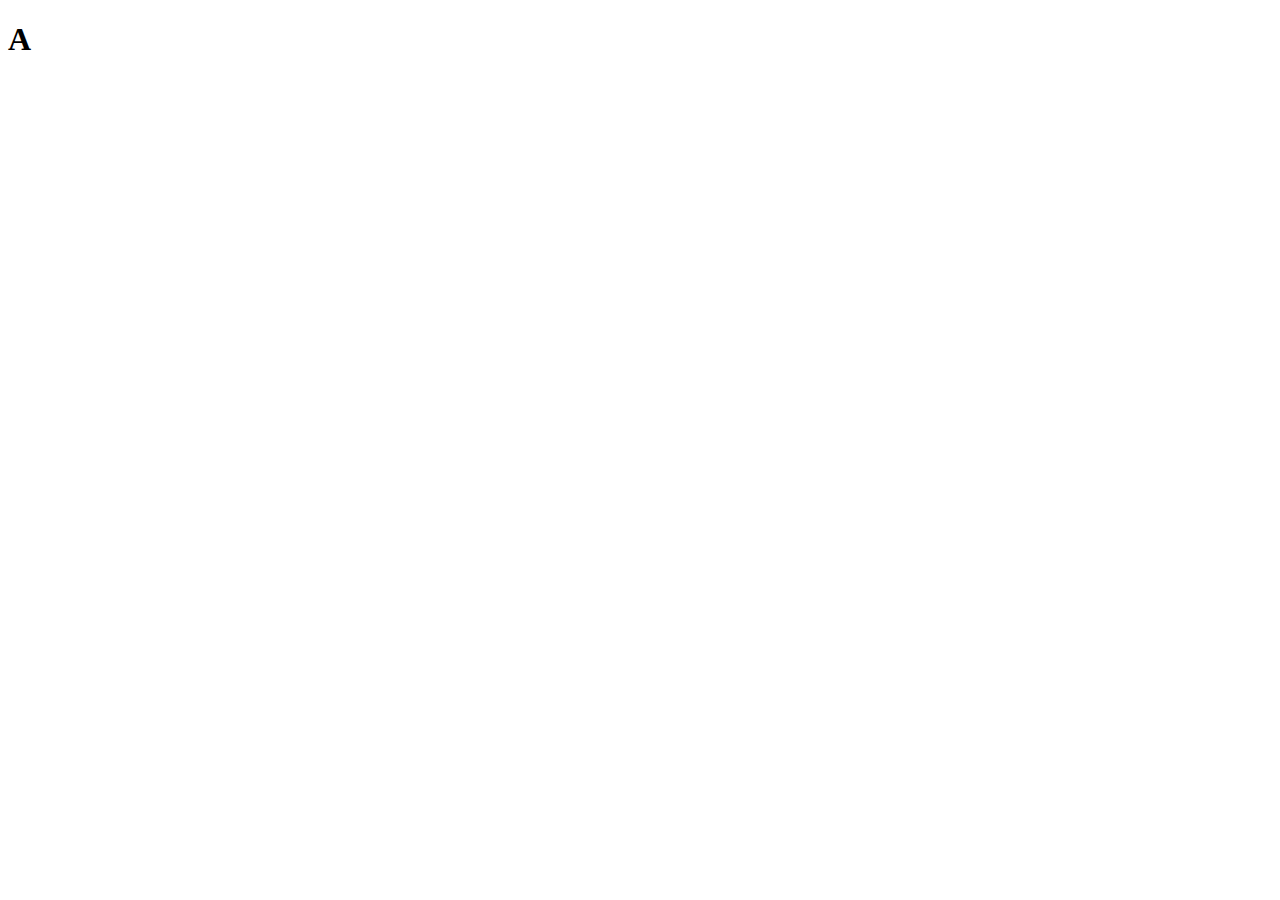
==== index.html @ 489866ae "criei a página principal" ====
<!DOCTYPE html>
<html lang="pt-br">
  <head>
    <meta charset="UTF-8" />
    <meta name="viewport" content="width=device-width, initial-scale=1.0" />
    <title>Projeto Redes Sociais</title>
    <link rel="shortcut icon" href="favicon.ico" type="image/x-icon" />
  </head>
  <body>
    <h1>A</h1>
  </body>
</html>
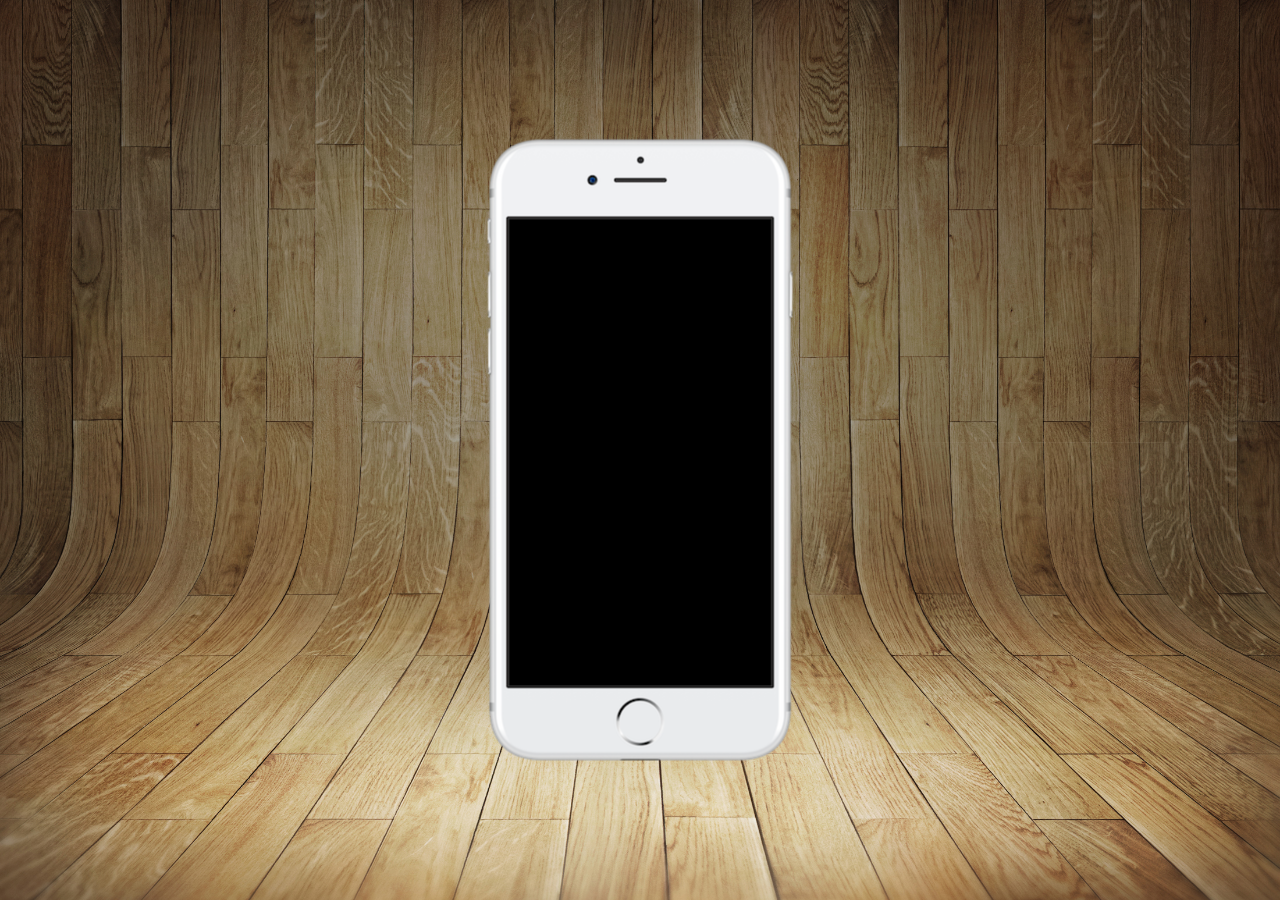
==== commit be69f8d1: "posicionamento telefone" ====
--- a/index.html
+++ b/index.html
@@ -5,8 +5,12 @@
     <meta name="viewport" content="width=device-width, initial-scale=1.0" />
     <title>Projeto Redes Sociais</title>
     <link rel="shortcut icon" href="favicon.ico" type="image/x-icon" />
+    <link rel="stylesheet" href="estilos/style.css" />
   </head>
   <body>
-    <h1>A</h1>
+    <main>
+      <section id="telefone"></section>
+      <section id="redes-sociais"></section>
+    </main>
   </body>
 </html>
--- a/estilos/style.css
+++ b/estilos/style.css
@@ -0,0 +1,39 @@
+@charset "UTF-8";
+
+* {
+  margin: 0px;
+  padding: 0px;
+  font-family: Arial, Helvetica, sans-serif;
+}
+
+html,
+body {
+  height: 100vh; /*altura total do navegador*/
+  width: 100vw; /*largura total do navegador*/
+  background-color: black;
+}
+
+body {
+  background: url(../imagens/fundo-madeira.jpg) no-repeat top center;
+  background-size: cover;
+  background-attachment: fixed;
+}
+
+main {
+  position: relative;
+  height: 100vh;
+}
+
+section#telefone {
+  position: absolute;
+  top: 50%;
+  left: 50%;
+  transform: translate(
+    -50%,
+    -50%
+  ); /*usar esse comando para centralizar quadrado*/
+
+  height: 627px;
+  width: 311px;
+  background: url(../imagens/frame-iphone.png) no-repeat;
+}
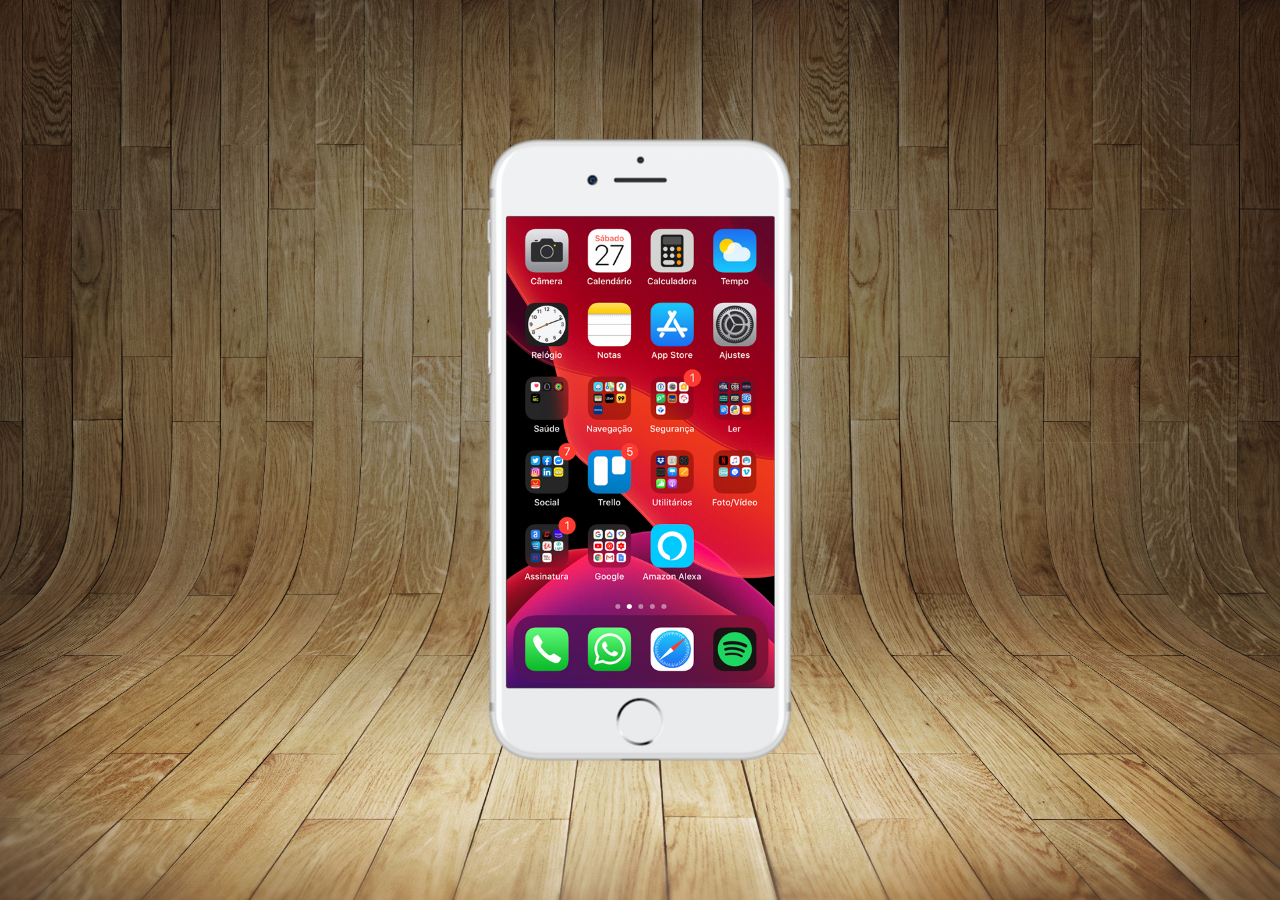
==== commit 2f2d9c7d: "criei a tela home" ====
--- a/index.html
+++ b/index.html
@@ -9,7 +9,9 @@
   </head>
   <body>
     <main>
-      <section id="telefone"></section>
+      <section id="telefone">
+        <iframe src="home.html" name="tela" id="tela" frameborder="0"></iframe>
+      </section>
       <section id="redes-sociais"></section>
     </main>
   </body>
--- a/estilos/style.css
+++ b/estilos/style.css
@@ -37,3 +37,11 @@
   width: 311px;
   background: url(../imagens/frame-iphone.png) no-repeat;
 }
+
+iframe#tela {
+  position: relative;
+  top: 80px;
+  left: 22px;
+  width: 268px;
+  height: 471px;
+}
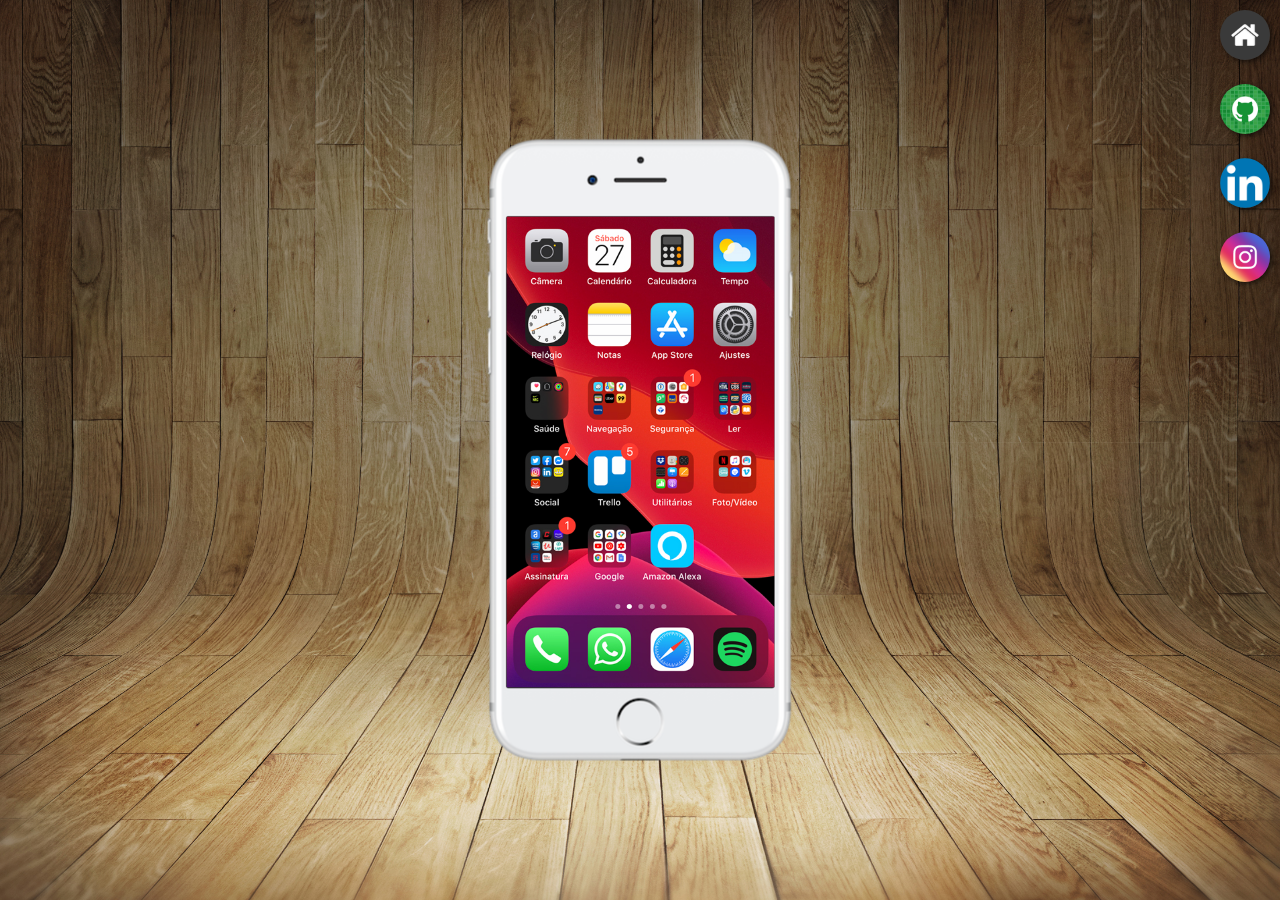
==== commit fe3ff148: "criação de botões de links" ====
--- a/index.html
+++ b/index.html
@@ -10,9 +10,28 @@
   <body>
     <main>
       <section id="telefone">
-        <iframe src="home.html" name="tela" id="tela" frameborder="0"></iframe>
+        <iframe src="home.html" name="tela" id="tela" frameborder="0">
+          Seu navegador não é compatível com isso.
+        </iframe>
       </section>
-      <section id="redes-sociais"></section>
+      <section id="redes-sociais">
+        <a href="#" target="tela"
+          ><img src="imagens/logo-home.jpg" alt="Home"</a
+        >
+        <br />
+        <a href="#" target="tela"
+          ><img src="imagens/logo-github.jpg" alt="Git"
+        /></a>
+        <br />
+        <a href="#" target="tela"
+          ><img src="imagens/logo-linkedin.png" alt="Linkedin"
+        /></a>
+        <br />
+        <a href="#" target="tela"
+          ><img src="imagens/logo-instagram.jpg" alt="Instagram"
+        /></a>
+        <br />
+      </section>
     </main>
   </body>
 </html>
--- a/estilos/style.css
+++ b/estilos/style.css
@@ -45,3 +45,22 @@
   width: 268px;
   height: 471px;
 }
+
+section#redes-sociais {
+  text-align: right;
+}
+
+section#redes-sociais img {
+  width: 50px;
+  margin: 10px;
+  border-radius: 50%;
+  box-shadow: 2px 2px 5px rgba(0, 0, 0, 0.595);
+  box-sizing: border-box; /*a borda faz parte da imagem*/
+}
+
+section#redes-sociais img:hover {
+  border: 2px solid rgba(255, 255, 255, 0.386);
+  transform: translate(-3px, -3px);
+  box-shadow: 5px 5px 10px rgba(0, 0, 0, 0.748);
+  transition: transform 0.5s;
+}
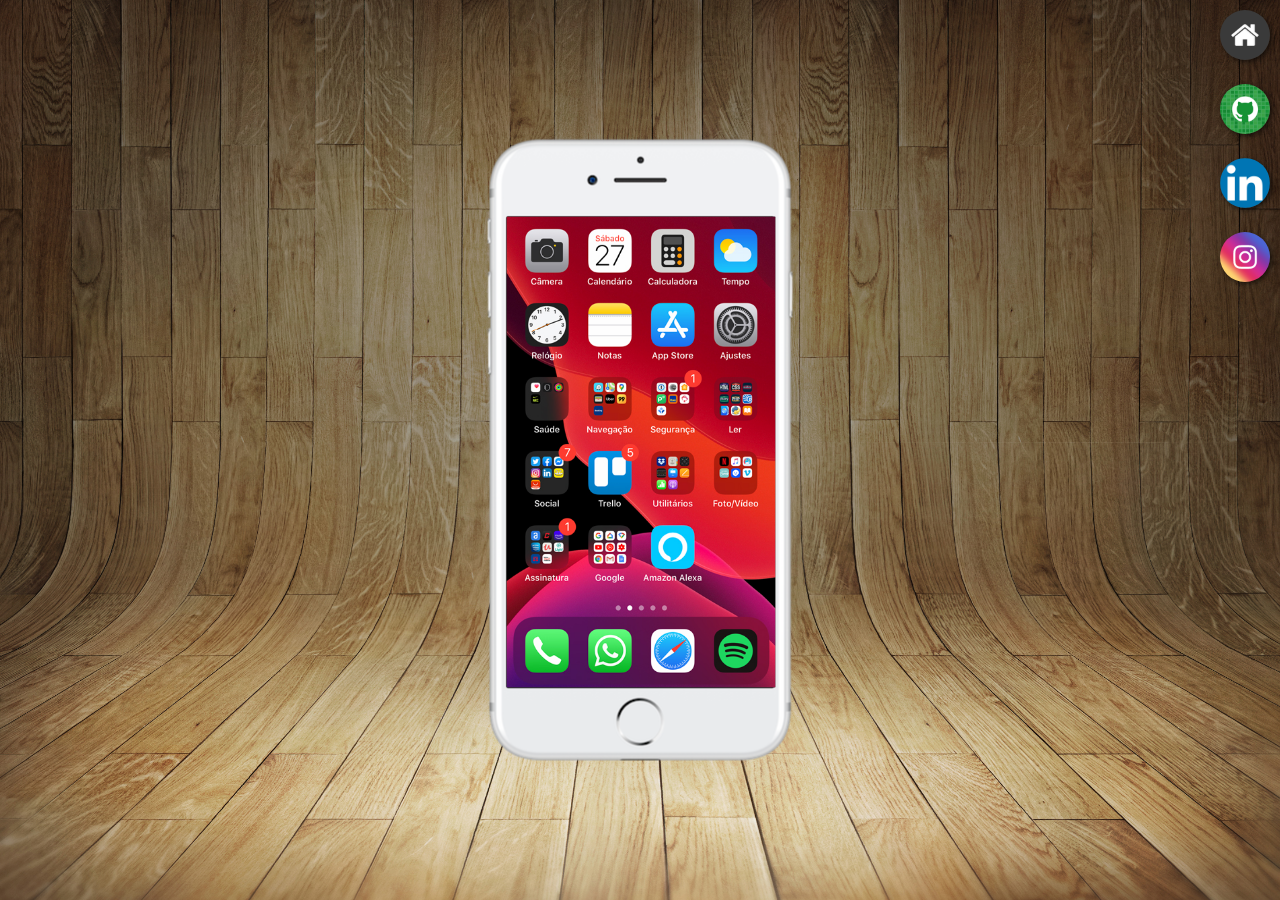
==== commit f8eced4d: "links para acesso" ====
--- a/index.html
+++ b/index.html
@@ -15,19 +15,19 @@
         </iframe>
       </section>
       <section id="redes-sociais">
-        <a href="#" target="tela"
+        <a href="home.html" target="tela"
           ><img src="imagens/logo-home.jpg" alt="Home"</a
         >
         <br />
-        <a href="#" target="tela"
+        <a href="github.html" target="tela"
           ><img src="imagens/logo-github.jpg" alt="Git"
         /></a>
         <br />
-        <a href="#" target="tela"
+        <a href="linkedin.html" target="tela"
           ><img src="imagens/logo-linkedin.png" alt="Linkedin"
         /></a>
         <br />
-        <a href="#" target="tela"
+        <a href="instagram.html" target="tela"
           ><img src="imagens/logo-instagram.jpg" alt="Instagram"
         /></a>
         <br />
--- a/estilos/style.css
+++ b/estilos/style.css
@@ -42,7 +42,7 @@
   position: relative;
   top: 80px;
   left: 22px;
-  width: 268px;
+  width: 269px;
   height: 471px;
 }
 
